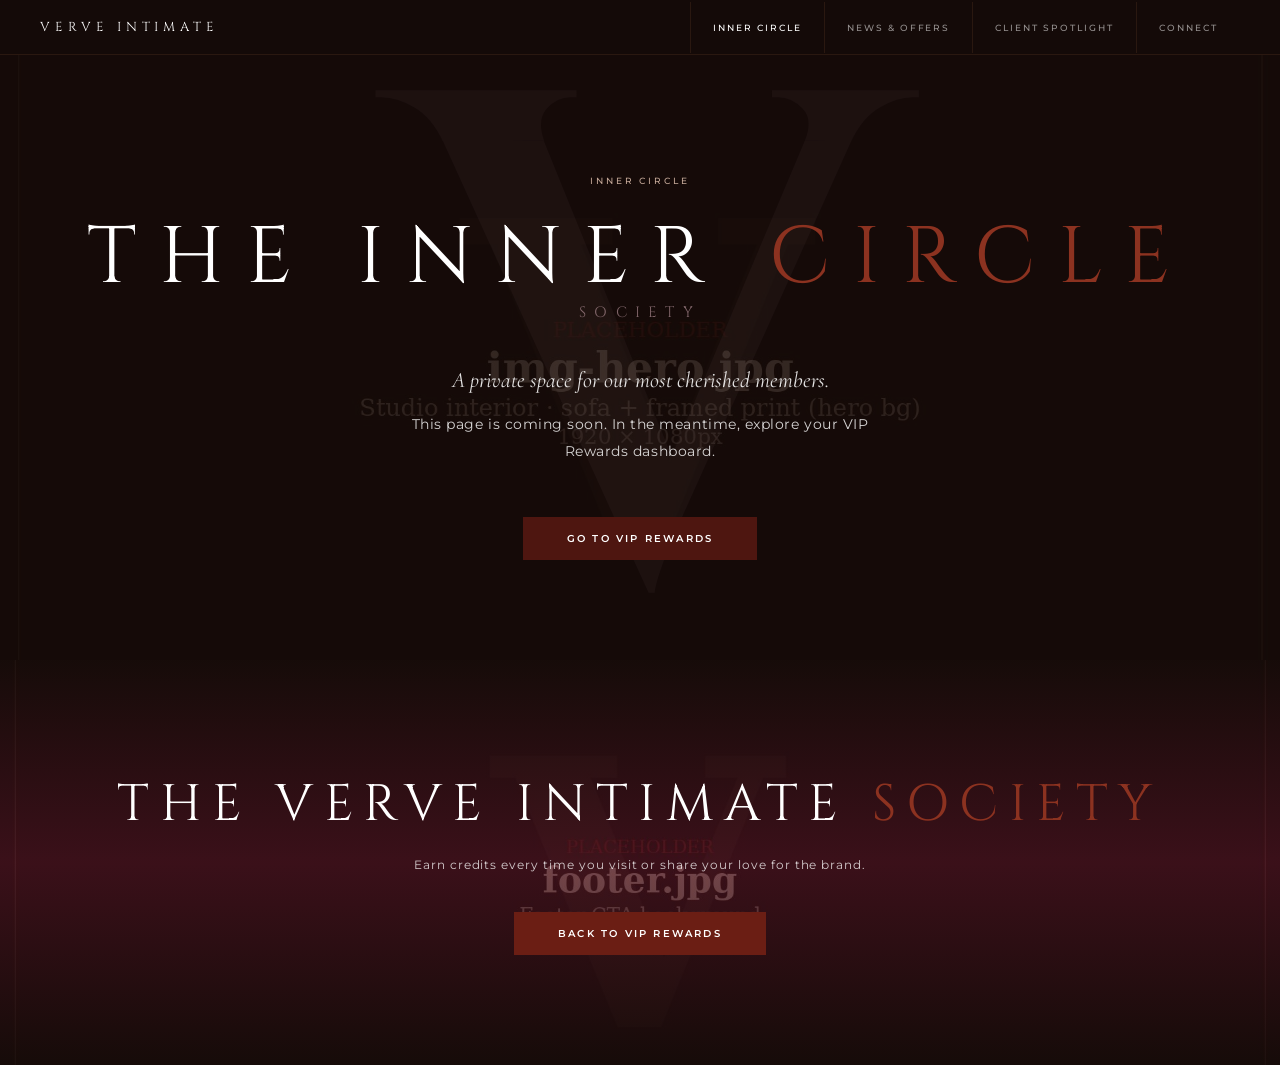
==== community.html @ 7d5594a0 "Scaffold Verve Intimate Society VIP Rewards as deployable static site Build the front-end design int" ====
<!DOCTYPE html>
<html lang="en">
<head>
  <meta charset="UTF-8" />
  <meta name="viewport" content="width=device-width, initial-scale=1.0"/>
  <title>Verve Intimate Society — Inner Circle</title>
  <link rel="icon" type="image/png" href="assets/favicon.png" />
  <link rel="preconnect" href="https://fonts.googleapis.com">
  <link rel="preconnect" href="https://fonts.gstatic.com" crossorigin>
  <link href="https://fonts.googleapis.com/css2?family=Cinzel:wght@400;500;600&family=Cormorant+Garamond:ital,wght@0,300;0,400;0,500;0,600;1,300;1,400;1,600&family=Montserrat:wght@300;400;500;600&display=swap" rel="stylesheet">
  <link rel="stylesheet" href="css/styles.css">
</head>
<body>

<nav style="background:var(--black);padding:0 40px;display:flex;align-items:center;justify-content:space-between;border-bottom:1px solid var(--border-dark);">
  <a href="index.html" style="font-family:'Cinzel',serif;font-size:13px;font-weight:400;letter-spacing:0.38em;text-transform:uppercase;color:var(--white);padding:18px 0;">Verve Intimate</a>
  <div style="display:flex;align-items:stretch;gap:0;">
    <a href="community.html" style="font-family:'Montserrat',sans-serif;font-size:9px;font-weight:500;letter-spacing:0.22em;text-transform:uppercase;color:white;padding:20px 22px;border-left:1px solid var(--border-dark);transition:color 0.2s;text-decoration:none;" onmouseover="this.style.color='white'" onmouseout="this.style.color='white'">Inner Circle</a>
    <a href="news-offers.html" style="font-family:'Montserrat',sans-serif;font-size:9px;font-weight:500;letter-spacing:0.22em;text-transform:uppercase;color:rgba(255,255,255,0.55);padding:20px 22px;border-left:1px solid var(--border-dark);transition:color 0.2s;text-decoration:none;" onmouseover="this.style.color='white'" onmouseout="this.style.color='rgba(255,255,255,0.55)'">News &amp; Offers</a>
    <a href="recent-shoots.html" style="font-family:'Montserrat',sans-serif;font-size:9px;font-weight:500;letter-spacing:0.22em;text-transform:uppercase;color:rgba(255,255,255,0.55);padding:20px 22px;border-left:1px solid var(--border-dark);transition:color 0.2s;text-decoration:none;" onmouseover="this.style.color='white'" onmouseout="this.style.color='rgba(255,255,255,0.55)'">Client Spotlight</a>
    <a href="connect.html" style="font-family:'Montserrat',sans-serif;font-size:9px;font-weight:500;letter-spacing:0.22em;text-transform:uppercase;color:rgba(255,255,255,0.55);padding:20px 22px;border-left:1px solid var(--border-dark);transition:color 0.2s;text-decoration:none;" onmouseover="this.style.color='white'" onmouseout="this.style.color='rgba(255,255,255,0.55)'">Connect</a>
  </div>
</nav>

<section class="hero">
  <div class="hero-bg-img"></div>
  <p class="hero-eyebrow">Inner Circle</p>
  <h1>The Inner <em>Circle</em></h1>
  <p class="hero-society">Society</p>
  <p class="hero-tagline" style="margin-top:28px;">A private space for our most cherished members.</p>
  <p class="hero-desc">This page is coming soon. In the meantime, explore your VIP Rewards dashboard.</p>
  <div class="hero-btns">
    <a href="index.html" class="btn btn-accent" style="background:#4e1610;">Go to VIP Rewards</a>
  </div>
</section>

<section class="footer-cta">
  <h2>The Verve Intimate <em>Society</em></h2>
  <p>Earn credits every time you visit or share your love for the brand.</p>
  <a href="index.html" class="btn btn-accent">Back to VIP Rewards</a>
</section>

</body>
</html>
---- css/styles.css ----
/* ════════════════════════════════════════════════════════════════════════
   VERVE INTIMATE SOCIETY — VIP REWARDS
   Stylesheet (extracted from the design source of truth, unchanged except
   for asset paths which now point at ../assets/images/).

   Fonts are loaded via Google Fonts in the HTML <head>:
   Cinzel · Cormorant Garamond · Montserrat
   ════════════════════════════════════════════════════════════════════════ */

*, *::before, *::after { box-sizing: border-box; margin: 0; padding: 0; }

/*
══════════════════════════════════════════════
IMAGE PATHS — all imagery lives in /assets/images.
To swap in final photography, overwrite the files
in that folder using the SAME filenames below.
══════════════════════════════════════════════
--img-hero-bg   : studio interior (sofa + framed print)
--img-studio    : white bed studio set, full width
--img-gallery-1 : lingerie portrait (side-on, cropped)
--img-gallery-2 : face portrait (woman, white sheets)
--img-gallery-3 : half-face auburn portrait
--img-gallery-4 : portrait, fourth gallery panel
--img-ambassador: black & white artistic portrait
--img-footer    : footer CTA background
══════════════════════════════════════════════ */
:root {
  --black:         #140a08;
  --cream:         #f5f0ea;
  --cream-dark:    #ece6de;
  --accent:        #6b1e14;
  --accent-light:  #8c3220;
  --accent-pale:   #c4a898;
  --white:         #ffffff;
  --muted:         #7a6a6e;
  --border:        #ddd5ca;
  --border-dark:   #2a1810;
  --gold:          #6b1e14;
  --gold-light:    #8c3220;

  /* ── ASSET PATHS ────────────────────────────────────────────
     Final photography drops into /assets/images with these names.
     (Originals were the photographer's coded filenames — see README.)
     ────────────────────────────────────────────────────────────
     img-hero.jpg       → studio interior (sofa + framed print)
     img-studio.jpg     → white bed studio set (wide/landscape)
     gallery-1.jpg      → lingerie portrait, cropped body shot
     gallery-2.jpg      → face portrait, woman on white sheets
     gallery-3.jpg      → auburn half-face close crop
     gallery-4.jpg      → portrait, fourth gallery panel
     ambassador.jpg     → black & white artistic seated portrait
     img-banner.jpg     → "I am enough" mirror shot (manifesto band)
     footer.jpg         → footer CTA background
     ──────────────────────────────────────────────────────────── */
  --img-hero-bg:    url('../assets/images/img-hero.jpg');
  --img-studio:     url('../assets/images/img-studio.jpg');
  --img-gallery-1:  url('../assets/images/gallery-1.jpg');
  --img-gallery-2:  url('../assets/images/gallery-2.jpg');
  --img-gallery-3:  url('../assets/images/gallery-3.jpg');
  --img-gallery-4:  url('../assets/images/gallery-4.jpg');
  --img-ambassador: url('../assets/images/ambassador.jpg');
  --img-footer:     url('../assets/images/footer.jpg');
}

body {
  font-family: 'Montserrat', sans-serif;
  background: var(--cream);
  color: var(--black);
  font-weight: 400;
  -webkit-font-smoothing: antialiased;
}

a { color: inherit; text-decoration: none; }

/* ─── BUTTONS ─────────────────────────────────── */
.btn {
  display: inline-block;
  padding: 15px 44px;
  font-family: 'Montserrat', sans-serif;
  font-size: 10px;
  font-weight: 600;
  letter-spacing: 0.22em;
  text-transform: uppercase;
  cursor: pointer;
  border: none;
  transition: background 0.2s, color 0.2s, border-color 0.2s;
}
.btn-gold          { background: var(--accent);  color: var(--white); }
.btn-gold:hover    { background: var(--accent-light); color: var(--white); }
.btn-accent        { background: var(--accent);  color: var(--white); letter-spacing: 0.22em; }
.btn-accent:hover  { background: var(--accent-light); color: var(--white); }
.btn-black         { background: var(--black); color: var(--white); }
.btn-black:hover   { background: var(--accent); }
.btn-outline       { background: transparent; color: var(--white); border: 1px solid rgba(255,255,255,0.35); }
.btn-outline:hover { background: var(--accent); border-color: var(--accent); }
.btn-sm            { padding: 13px 28px; font-size: 9.5px; }

/* ─── LAYOUT ──────────────────────────────────── */
.container { max-width: 1080px; margin: 0 auto; }
.section   { padding: 100px 40px; }
.section-cream  { background: var(--cream); }
.section-white  { background: var(--white); }
.section-dark   { background: var(--black); color: var(--white); }

.section-title {
  font-family: 'Cinzel', 'Cormorant Garamond', serif;
  font-size: clamp(22px, 3.2vw, 38px);
  font-weight: 400;
  text-align: center;
  letter-spacing: 0.22em;
  text-transform: uppercase;
  margin-bottom: 14px;
}
.section-title em { font-style: normal; color: var(--accent); }

.gold-rule {
  width: 52px; height: 1px;
  background: var(--accent);
  margin: 0 auto 52px;
}

/* ─── HERO ─────────────────────────────────────── */
.hero {
  background: #140a08;
  color: var(--white);
  text-align: center;
  padding: 120px 40px 100px;
  position: relative;
  overflow: hidden;
}
/* Large V watermark */
.hero::before {
  content: 'V';
  font-family: 'Cinzel', serif;
  font-size: clamp(400px, 55vw, 700px);
  font-weight: 600;
  line-height: 0.8;
  color: rgba(160,144,136,0.07);
  position: absolute;
  top: 50%; left: 50%;
  transform: translate(-50%, -48%);
  pointer-events: none;
  letter-spacing: -0.02em;
  user-select: none;
}
.hero-eyebrow {
  font-family: 'Montserrat', sans-serif;
  font-size: 9px;
  font-weight: 500;
  letter-spacing: 0.32em;
  text-transform: uppercase;
  color: var(--accent-pale);
  margin-bottom: 28px;
  position: relative;
}
.hero h1 {
  font-family: 'Cinzel', serif;
  font-size: clamp(32px, 7vw, 80px);
  font-weight: 400;
  letter-spacing: 0.28em;
  text-transform: uppercase;
  line-height: 1.1;
  margin-bottom: 0;
  position: relative;
}
.hero h1 em { font-style: normal; color: var(--accent-light); }
.hero-society {
  font-family: 'Cinzel', serif;
  font-size: clamp(10px, 1.4vw, 15px);
  font-weight: 400;
  letter-spacing: 0.55em;
  text-transform: uppercase;
  color: rgba(196,160,168,0.6);
  margin-bottom: 44px;
  position: relative;
}
.hero-tagline {
  font-family: 'Cormorant Garamond', serif;
  font-size: clamp(16px, 2vw, 22px);
  font-style: italic;
  color: rgba(255,255,255,0.88);
  margin-bottom: 18px;
  position: relative;
}
.hero-desc {
  max-width: 520px;
  margin: 0 auto 52px;
  font-size: 13.5px;
  line-height: 2;
  color: rgba(255,255,255,0.82);
  letter-spacing: 0.04em;
  position: relative;
}
.hero-btns { display: flex; gap: 14px; justify-content: center; flex-wrap: wrap; position: relative; }

/* ─── PROFILE DASHBOARD ────────────────────────── */
.tab-nav {
  display: grid;
  grid-template-columns: 1fr 1fr;
  border: 1px solid var(--border);
  margin-bottom: 1px;
}
.tab-btn {
  padding: 20px;
  text-align: center;
  font-family: 'Montserrat', sans-serif;
  font-size: 10px;
  font-weight: 500;
  letter-spacing: 0.22em;
  text-transform: uppercase;
  cursor: pointer;
  border: none;
  background: var(--cream-dark);
  color: var(--muted);
  transition: all 0.2s;
}
.tab-btn.active { background: var(--black); color: var(--white); }

.profile-grid {
  display: grid;
  grid-template-columns: 1fr 1fr 1fr;
  gap: 1px;
  background: var(--border);
  border: 1px solid var(--border);
  margin-bottom: 0;
}
.profile-card {
  background: var(--white);
  padding: 38px 30px;
}
.profile-name {
  font-family: 'Cormorant Garamond', serif;
  font-size: 22px;
  font-weight: 400;
  margin-bottom: 4px;
}
.profile-email { font-size: 11px; color: var(--muted); letter-spacing: 0.04em; margin-bottom: 36px; }
.profile-stat {
  display: flex; justify-content: space-between;
  border-top: 1px solid var(--border);
  padding-top: 16px;
  font-size: 11px;
  letter-spacing: 0.06em;
  color: var(--muted);
}

.points-display {
  display: flex; flex-direction: column;
  align-items: center; justify-content: center;
  text-align: center;
}
.pts-label { font-size: 10px; letter-spacing: 0.18em; text-transform: uppercase; color: var(--muted); margin-bottom: 10px; }
.pts-number {
  font-family: 'Cormorant Garamond', serif;
  font-size: 68px; font-weight: 300; line-height: 1;
  margin-bottom: 4px;
}
.pts-tag { font-size: 10px; letter-spacing: 0.18em; text-transform: uppercase; color: var(--muted); margin-bottom: 32px; }

.tier-panel { display: flex; flex-direction: column; }
.tier-chip {
  display: inline-block;
  font-size: 9px; font-weight: 600;
  letter-spacing: 0.22em; text-transform: uppercase;
  background: var(--accent); color: var(--white);
  padding: 5px 12px; margin-bottom: 14px;
  align-self: flex-start;
}
.tier-name-big {
  font-family: 'Cormorant Garamond', serif;
  font-size: 28px; font-weight: 400;
  margin-bottom: 10px; letter-spacing: 0.04em;
}
.tier-note { font-size: 11px; color: var(--muted); line-height: 1.6; margin-bottom: 22px; flex: 1; }

.progress-track { height: 2px; background: var(--border); margin-bottom: 10px; position: relative; overflow: hidden; }
.progress-fill  { position: absolute; inset-block: 0; left: 0; background: var(--accent); width: 62%; }
.progress-labels { display: flex; justify-content: space-between; font-size: 9.5px; letter-spacing: 0.08em; color: var(--muted); margin-bottom: 26px; }

/* ─── EARN POINTS ──────────────────────────────── */
.earn-grid {
  display: grid;
  grid-template-columns: repeat(4, 1fr);
  gap: 1px;
  background: var(--border);
  border: 1px solid var(--border);
}
.earn-card {
  background: var(--white);
  padding: 38px 22px 30px;
  text-align: center;
  display: flex; flex-direction: column; align-items: center;
}
.earn-icon {
  width: 40px; height: 40px;
  margin: 0 auto 20px;
  opacity: 0.75;
}
.earn-icon svg { width: 100%; height: 100%; stroke: var(--black); fill: none; stroke-width: 1.3; stroke-linecap: round; stroke-linejoin: round; }
.earn-title { font-size: 10px; font-weight: 600; letter-spacing: 0.16em; text-transform: uppercase; margin-bottom: 6px; }
.earn-pts   { font-family: 'Cormorant Garamond', serif; font-size: 22px; font-weight: 400; color: var(--accent); margin-bottom: 14px; }
.earn-desc  { font-size: 13px; color: var(--muted); line-height: 1.8; margin-bottom: 22px; flex: 1; }

.bday-inputs { display: flex; gap: 6px; margin-bottom: 18px; width: 100%; }
.bday-inputs input,
.bday-inputs select {
  flex: 1;
  border: 1px solid var(--border);
  padding: 10px 8px;
  font-family: 'Montserrat', sans-serif;
  font-size: 10px;
  outline: none;
  background: white;
}

/* ─── REDEEM ───────────────────────────────────── */
.tab-nav-sm {
  display: grid; grid-template-columns: 1fr 1fr;
  border: 1px solid var(--border);
  max-width: 440px; margin: 0 auto 48px;
}

.redeem-grid {
  display: grid;
  grid-template-columns: repeat(4, 1fr);
  gap: 1px;
  background: var(--border);
  border: 1px solid var(--border);
}
.redeem-card {
  background: var(--cream);
  padding: 38px 20px 30px;
  text-align: center;
  display: flex; flex-direction: column; align-items: center;
}
.redeem-icon { margin-bottom: 20px; opacity: 0.65; }
.redeem-icon svg { width: 38px; height: 38px; stroke: var(--black); fill: none; stroke-width: 1.3; stroke-linecap: round; }
.redeem-amount { font-family: 'Cormorant Garamond', serif; font-size: 28px; font-weight: 400; margin-bottom: 4px; }
.redeem-pts-label { font-size: 10px; letter-spacing: 0.12em; color: var(--muted); margin-bottom: 10px; }
.redeem-desc { font-size: 13px; color: var(--muted); line-height: 1.8; margin-bottom: 26px; flex: 1; }

/* ─── TIERS TABLE ──────────────────────────────── */
.tiers-table { width: 100%; border-collapse: collapse; }
.tiers-table th {
  text-align: center; padding: 22px 14px 18px;
  font-family: 'Montserrat', sans-serif;
  font-size: 9.5px; font-weight: 500;
  letter-spacing: 0.18em; text-transform: uppercase;
  border-bottom: 1px solid var(--border);
  vertical-align: bottom;
}
.tiers-table th:first-child { text-align: left; }
.tiers-table th.hi { background: var(--black); color: var(--white); }

.tname {
  font-family: 'Cormorant Garamond', serif;
  font-size: 22px; font-weight: 400;
  display: block; margin-bottom: 4px; letter-spacing: 0.06em;
  font-style: normal;
}
.tspend { display: block; font-size: 9px; opacity: 0.55; font-weight: 300; letter-spacing: 0.1em; }

.tiers-table td {
  padding: 17px 14px;
  font-size: 11.5px;
  border-bottom: 1px solid var(--border);
  text-align: center;
  vertical-align: middle;
  letter-spacing: 0.02em;
}
.tiers-table td:first-child {
  text-align: left;
  font-size: 11px;
  letter-spacing: 0.06em;
  color: var(--muted);
  padding-left: 0;
}
.tiers-table td.hi { background: rgba(0,0,0,0.025); font-weight: 500; }
.tiers-table th.hi .tname { color: var(--gold-light); }

.chk {
  display: inline-flex; align-items: center; justify-content: center;
  width: 22px; height: 22px;
  background: var(--black); border-radius: 50%;
  color: white; font-size: 10px;
}

/* ─── FAQ ──────────────────────────────────────── */
.faq-item { border-bottom: 1px solid var(--border); }
.faq-q {
  display: flex; justify-content: space-between; align-items: center;
  padding: 22px 0;
  cursor: pointer;
  font-size: 10px; font-weight: 500;
  letter-spacing: 0.18em; text-transform: uppercase;
}
.faq-plus { font-size: 22px; font-weight: 300; flex-shrink: 0; transition: transform 0.2s; }
.faq-item.open .faq-plus { transform: rotate(45deg); }
.faq-a {
  display: none;
  padding: 0 0 26px;
  font-size: 14px; line-height: 2;
  color: #444; max-width: 660px;
}
.faq-item.open .faq-a { display: block; }
.faq-a a { color: var(--gold); border-bottom: 1px solid transparent; transition: border-color 0.2s; }
.faq-a a:hover { border-bottom-color: var(--gold); }

/* ─── MANIFESTO BAND ────────────────────────────── */
.manifesto-band {
  position: relative;
  width: 100%;
  height: clamp(380px, 55vw, 680px);
  background-image: url('../assets/images/img-banner.jpg');
  background-size: cover;
  background-position: center 30%;
  background-color: #1a0a08;
  display: flex; align-items: center; justify-content: center;
  overflow: hidden;
}
.manifesto-overlay {
  position: absolute; inset: 0;
  background: linear-gradient(135deg, rgba(20,10,8,0.72) 0%, rgba(74,16,32,0.45) 50%, rgba(20,10,8,0.65) 100%);
}
.manifesto-text {
  position: relative; z-index: 2;
  text-align: center; padding: 0 40px;
}
.manifesto-eyebrow {
  font-family: 'Montserrat', sans-serif;
  font-size: 9px; font-weight: 500;
  letter-spacing: 0.32em; text-transform: uppercase;
  color: var(--accent-pale);
  margin-bottom: 22px;
}
.manifesto-quote {
  font-family: 'Cormorant Garamond', serif;
  font-size: clamp(28px, 4.5vw, 58px);
  font-weight: 300; font-style: italic;
  color: var(--white);
  line-height: 1.35;
  letter-spacing: 0.02em;
}

/* ─── IMAGE SECTIONS ────────────────────────────── */

/* Hero background overlay image */
.hero-bg-img {
  position: absolute; inset: 0;
  background-image: var(--img-hero-bg);
  background-size: cover;
  background-position: center 30%;
  opacity: 0.18;
  pointer-events: none;
}

/* Full-width studio image band */
.img-band {
  width: 100%; height: clamp(320px, 45vw, 580px);
  background-image: var(--img-studio);
  background-size: cover;
  background-position: center;
  display: flex; align-items: center; justify-content: center;
  background-color: #1e110d;
  position: relative;
}
.img-band::before { content: ''; }

/* Gallery strip — 4 panels */
.gallery-strip {
  display: grid;
  grid-template-columns: repeat(4, 1fr);
  height: clamp(280px, 38vw, 560px);
}
.gallery-panel {
  background-size: cover;
  background-position: center top;
  background-color: #1e110d;
  position: relative;
  overflow: hidden;
  display: flex; align-items: flex-end; justify-content: center;
  padding-bottom: 24px;
}
.gallery-panel::after {
  content: '';
  position: absolute; inset: 0;
  background: linear-gradient(to top, rgba(20,10,8,0.5) 0%, transparent 55%);
  pointer-events: none;
}
.gallery-panel:nth-child(1) { background-image: var(--img-gallery-1); background-position: center top; }
.gallery-panel:nth-child(2) { background-image: var(--img-gallery-2); background-position: center 20%; }
.gallery-panel:nth-child(3) { background-image: var(--img-gallery-3); background-position: center top; }
.gallery-panel:nth-child(4) { background-image: var(--img-gallery-4); background-position: center top; }

/* Placeholder labels — visible only until images load */
.gallery-panel span {
  position: relative; z-index: 2;
  font-family: 'Montserrat', sans-serif;
  font-size: 8px; letter-spacing: 0.22em; text-transform: uppercase;
  color: rgba(255,255,255,0.35);
}

/* Ambassador split layout */
.ambassador-split {
  display: grid;
  grid-template-columns: 1fr 1fr;
}
.ambassador-img {
  background-image: var(--img-ambassador);
  background-size: cover;
  background-position: center top;
  background-color: #1a0e0c;
  min-height: 560px;
  display: flex; align-items: flex-end; justify-content: center;
  padding-bottom: 28px;
}
.ambassador-img span {
  font-family: 'Montserrat', sans-serif;
  font-size: 8px; letter-spacing: 0.22em; text-transform: uppercase;
  color: rgba(255,255,255,0.28);
}
.ambassador-content {
  background: var(--cream);
  padding: 80px 60px;
  display: flex;
  flex-direction: column;
  justify-content: center;
}

@media (max-width: 860px) {
  .ambassador-split { grid-template-columns: 1fr; }
  .ambassador-img   { min-height: 340px; }
  .ambassador-content { padding: 60px 32px; }
  .gallery-strip    { grid-template-columns: 1fr 1fr; height: auto; }
  .gallery-panel    { height: 300px; }
}
@media (max-width: 520px) {
  .gallery-strip  { grid-template-columns: 1fr 1fr; }
  .gallery-panel  { height: 240px; }
}

/* ─── FOOTER CTA ───────────────────────────────── */
.footer-cta {
  background-image: var(--img-footer);
  background-size: cover;
  background-position: center 35%;
  background-color: var(--black);
  color: var(--white);
  text-align: center;
  padding: 110px 40px;
  position: relative;
}
.footer-cta::before {
  content: '';
  position: absolute; inset: 0;
  background: linear-gradient(to bottom, rgba(20,10,8,0.78) 0%, rgba(74,16,32,0.65) 50%, rgba(20,10,8,0.82) 100%);
}
.footer-cta > * { position: relative; z-index: 1; }
.footer-cta h2 {
  font-family: 'Cinzel', serif;
  font-size: clamp(26px, 4vw, 52px);
  font-weight: 400; letter-spacing: 0.2em;
  text-transform: uppercase;
  margin-bottom: 18px;
}
.footer-cta h2 em { font-style: normal; color: var(--accent-light); }
.footer-cta p { font-size: 12px; color: rgba(255,255,255,0.78); letter-spacing: 0.08em; margin-bottom: 40px; }

/* ─── RESPONSIVE ───────────────────────────────── */
@media (max-width: 860px) {
  .profile-grid { grid-template-columns: 1fr; }
  .earn-grid    { grid-template-columns: 1fr 1fr; }
  .redeem-grid  { grid-template-columns: 1fr 1fr; }
  .tiers-table th, .tiers-table td { padding: 13px 8px; font-size: 10px; }
  .tname { font-size: 17px; }
  #refer .btn-gold { font-size: 9px; padding: 16px; }
}
@media (max-width: 640px) {
  #refer [style*="grid-template-columns:1fr 1fr"] { grid-template-columns: 1fr !important; }
  #refer [style*="padding:44px 40px"]             { padding: 28px 20px !important; }
  [style*="grid-template-columns:repeat(3,1fr)"]  { grid-template-columns: 1fr !important; }
  [style*="grid-template-columns:repeat(3, 1fr)"] { grid-template-columns: 1fr !important; }
}
@media (max-width: 520px) {
  .section { padding: 60px 20px; }
  .hero    { padding: 80px 20px 70px; }
  .earn-grid   { grid-template-columns: 1fr; }
  .redeem-grid { grid-template-columns: 1fr; }
  .hero-btns   { flex-direction: column; align-items: center; }
}
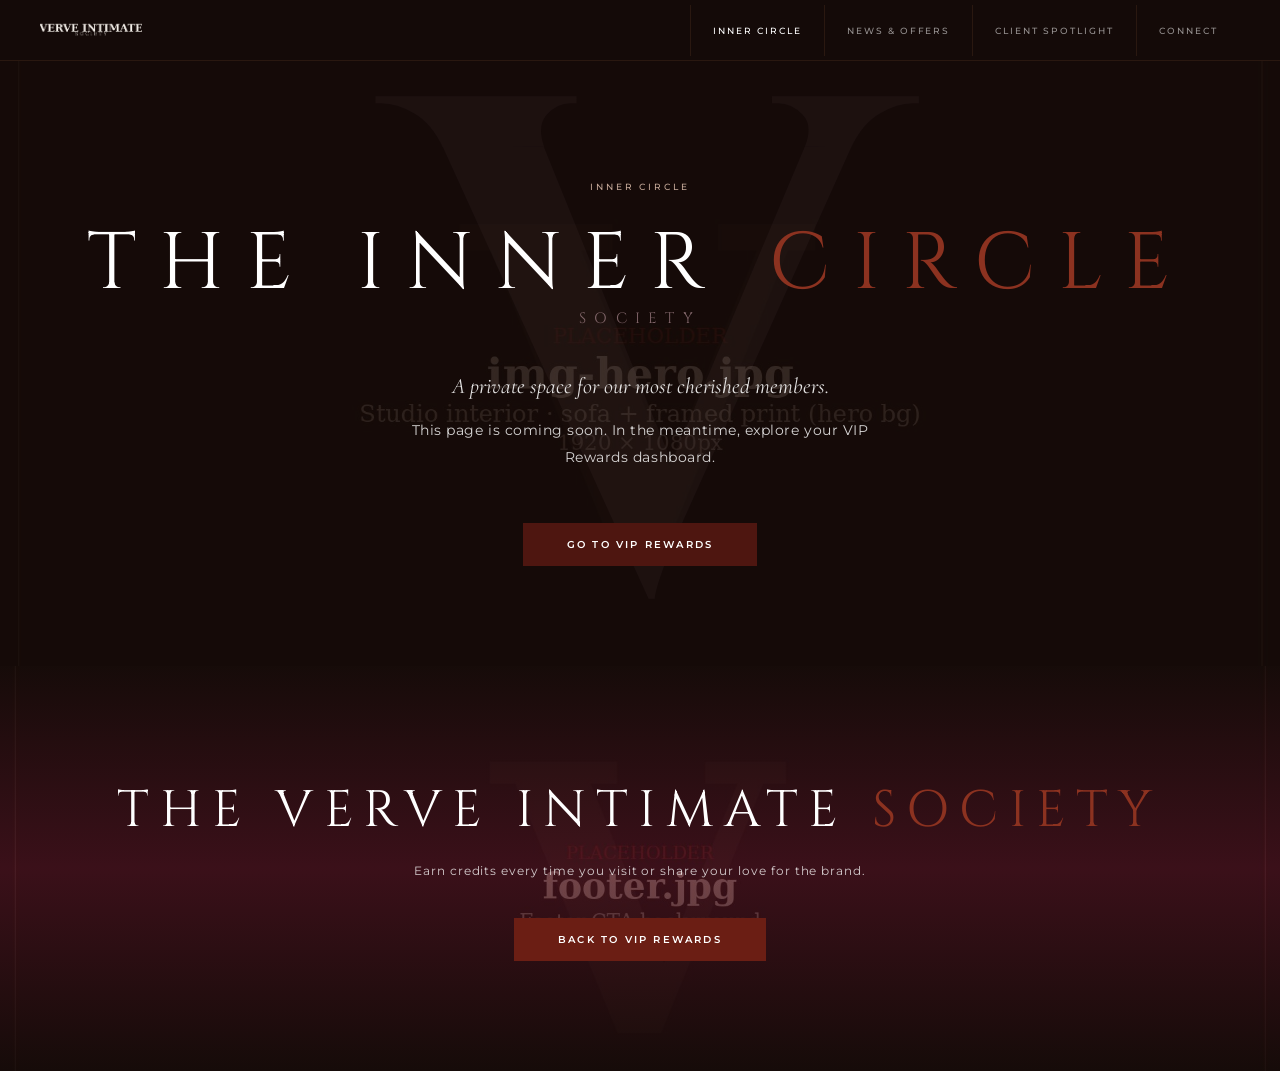
==== commit 01963dd0: "Use brand logo image in nav across all pages Replace the text wordmark in the navigation with the ex" ====
--- a/community.html
+++ b/community.html
@@ -13,7 +13,7 @@
 <body>
 
 <nav style="background:var(--black);padding:0 40px;display:flex;align-items:center;justify-content:space-between;border-bottom:1px solid var(--border-dark);">
-  <a href="index.html" style="font-family:'Cinzel',serif;font-size:13px;font-weight:400;letter-spacing:0.38em;text-transform:uppercase;color:var(--white);padding:18px 0;">Verve Intimate</a>
+  <a href="index.html" style="display:flex;align-items:center;padding:13px 0;"><img src="assets/logos/logo-light.png" alt="Verve Intimate Society" style="height:34px;width:auto;display:block;" /></a>
   <div style="display:flex;align-items:stretch;gap:0;">
     <a href="community.html" style="font-family:'Montserrat',sans-serif;font-size:9px;font-weight:500;letter-spacing:0.22em;text-transform:uppercase;color:white;padding:20px 22px;border-left:1px solid var(--border-dark);transition:color 0.2s;text-decoration:none;" onmouseover="this.style.color='white'" onmouseout="this.style.color='white'">Inner Circle</a>
     <a href="news-offers.html" style="font-family:'Montserrat',sans-serif;font-size:9px;font-weight:500;letter-spacing:0.22em;text-transform:uppercase;color:rgba(255,255,255,0.55);padding:20px 22px;border-left:1px solid var(--border-dark);transition:color 0.2s;text-decoration:none;" onmouseover="this.style.color='white'" onmouseout="this.style.color='rgba(255,255,255,0.55)'">News &amp; Offers</a>
